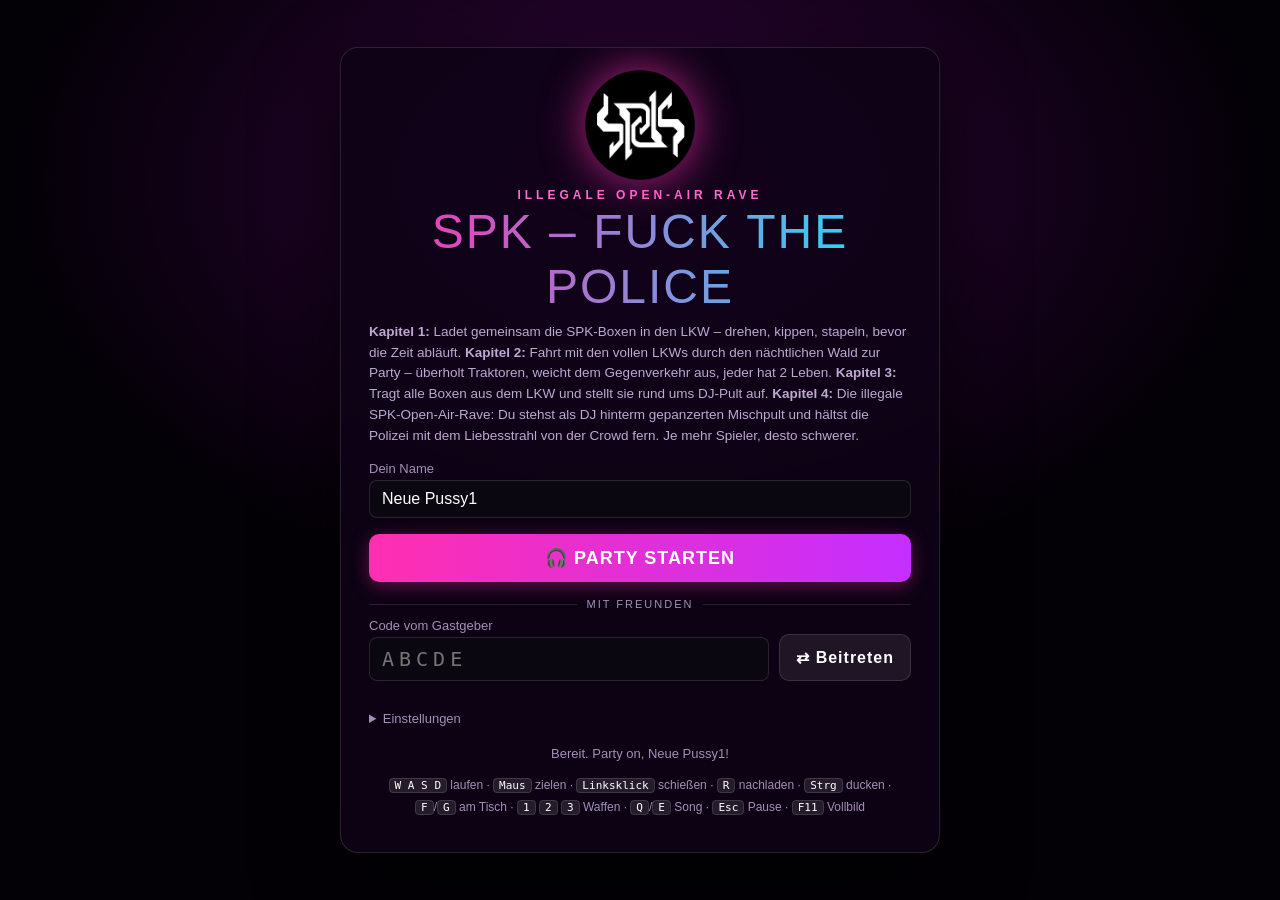
==== SPK - Fuck the Police/spiel/index.html @ 2ef5cf25 "Georg Brunner Gaming Portal – Web-Version für Handy und PC Co-Authored-By: Claude Opus 5.5 <noreply@" ====
<!doctype html>
<html lang="de">
<head>
<meta charset="utf-8">
<meta name="viewport" content="width=device-width, initial-scale=1, maximum-scale=1, user-scalable=no, viewport-fit=cover">
<meta name="mobile-web-app-capable" content="yes">
<meta name="apple-mobile-web-app-capable" content="yes">
<meta name="apple-mobile-web-app-status-bar-style" content="black-translucent">
<title>SPK – Fuck the Police</title>
<link rel="icon" href="assets/spk_logo.png">
<link rel="stylesheet" href="style.css">
</head>
<body>
<canvas id="c"></canvas>

<div id="hud" class="hidden">
  <div id="stageHud" class="hidden"><div id="sgTop"><div id="sgTitle"></div><div id="sgTimer"></div></div><div id="sgInfo"></div><div class="sgbar"><i id="sgBar"></i></div><div id="sgHint"></div><div id="sgKeys"></div></div>
  <div id="cross"><i class="l"></i><i class="r"></i><i class="t"></i><i class="b"></i><b></b></div>
  <div id="hit"></div>
  <div id="dmg"></div>
  <div id="dmgdir"></div>
  <div id="room"></div>
  <div id="djs"></div>
  <div id="levelBar"><span>LEVEL <b id="lvl">1</b>/10</span><span class="cnt" id="diffLbl">Mittel</span><span class="cnt">Cops erledigt: <b id="cnt">0/0</b></span></div>
  <div id="feed"></div>
  <div id="big"></div>
  <div id="energy"><div class="lbl">ENERGIE</div><div class="bar"><div id="enIn"></div></div><div id="enPct">100%</div></div>
  <div id="weapon" class="love"><div class="wn" id="wname">❤ LIEBESSTRAHL</div><b id="ammo">❤❤❤</b><span id="maxAmmo"></span><div id="slots"></div></div>
  <div id="songBox"><div id="song">♫</div><div class="hint"><kbd>Q</kbd> <kbd>E</kbd> Song wechseln</div></div>
  <div id="sub"></div>
  <div id="hintF" class="hidden"><kbd>F</kbd> Nase ziehen – volle Energie</div>
  <div id="snortFx"></div>
  <div id="down" class="hidden">Du bist ausgeschaltet – im nächsten Level bist du wieder dabei.</div>
</div>

<div id="pause" class="overlay hidden">
  <div class="panel">
    <h2>PAUSE</h2>
    <button id="bResume" class="btn">▶ Weiterspielen</button>
    <button id="bRestart" class="btn ghost">↻ Neu starten</button>
    <label id="pChapBox" class="dsel">Kapitel <select id="pChap"><option value="1">1 – LKW beladen</option><option value="2">2 – Fahrt zur Party</option><option value="3">3 – Boxen aufbauen</option><option value="4">4 – Der Rave</option></select></label>
    <label id="pDiffBox" class="dsel">Schwierigkeit <select id="pDiff"><option value="einfach">Einfach</option><option value="mittel">Mittel</option><option value="schwer">Schwer</option></select></label>
    <button id="bQuit" class="btn ghost">⏏ Hauptmenü</button>
    <p class="help">Steuerung: <kbd>W A S D</kbd> laufen · <kbd>Maus</kbd> zielen · <kbd>Linksklick</kbd> schießen/werfen · <kbd>R</kbd> nachladen · <kbd>Leertaste</kbd> springen · <kbd>Strg</kbd> ducken (Deckung hinterm Pult!) · Nach dem UFO: <kbd>F</kbd> Kokain (linker Tisch) bzw. Ketamin (rechter Tisch) · <kbd>G</kbd> LSD-Trip · <kbd>1</kbd> Liebesstrahl · <kbd>2</kbd> Flash-Pistole · <kbd>3</kbd> Liebesgranate · <kbd>Mausrad</kbd> Waffe wechseln · <kbd>Q</kbd>/<kbd>E</kbd> Song wechseln · <kbd>F11</kbd> Vollbild</p>
  </div>
</div>

<div id="over" class="overlay hidden">
  <div class="panel">
    <h2 id="overT">SPIEL VORBEI</h2>
    <p id="overP"></p>
    <button id="bAgain" class="btn">↻ Nochmal spielen</button>
    <p id="overWait" class="help hidden">Warte, bis der Gastgeber neu startet…</p>
    <button id="bQuit2" class="btn ghost">⏏ Hauptmenü</button>
  </div>
</div>

<div id="menu">
  <div class="box">
    <div class="logo"><img src="assets/spk_logo.png" alt=""></div>
    <div class="tag">ILLEGALE OPEN-AIR RAVE</div>
    <h1>SPK – FUCK THE POLICE</h1>
    <p class="story"><b>Kapitel 1:</b> Ladet gemeinsam die SPK-Boxen in den LKW – drehen, kippen, stapeln, bevor die Zeit abläuft. <b>Kapitel 2:</b> Fahrt mit den vollen LKWs durch den nächtlichen Wald zur Party – überholt Traktoren, weicht dem Gegenverkehr aus, jeder hat 2 Leben. <b>Kapitel 3:</b> Tragt alle Boxen aus dem LKW und stellt sie rund ums DJ-Pult auf. <b>Kapitel 4:</b> Die illegale SPK-Open-Air-Rave: Du stehst als DJ hinterm gepanzerten Mischpult und hältst die Polizei mit dem Liebesstrahl von der Crowd fern. Je mehr Spieler, desto schwerer.</p>
    <label>Dein Name <input id="name" maxlength="16"></label>
    <div id="menuBtns">
      <button id="bStart" class="btn" disabled>🎧 PARTY STARTEN</button>
      <div class="sep">MIT FREUNDEN</div>
      <div class="row"><label>Code vom Gastgeber <input id="code" maxlength="5" placeholder="ABCDE" autocomplete="off"></label><button id="bJoin" class="btn ghost" disabled>⇄ Beitreten</button></div>
      <div id="joinInfo"></div>
      <details><summary>Einstellungen</summary>
        <label>Maus-Empfindlichkeit <span id="vSens"></span><input id="sens" type="range" min="0.2" max="3" step="0.05"></label>
        <label>Lautstärke <span id="vVol"></span><input id="vol" type="range" min="0" max="1" step="0.05"></label>
        <label>Start bei <select id="chap"><option value="1">Kapitel 1 – LKW beladen</option><option value="2">Kapitel 2 – Fahrt zur Party</option><option value="3">Kapitel 3 – Boxen aufbauen</option><option value="4">Kapitel 4 – Der Rave</option></select></label>
        <label>Schwierigkeit <select id="diff"><option value="einfach">Einfach</option><option value="mittel">Mittel</option><option value="schwer">Schwer</option></select></label>
        <label>Grafik <select id="gfx"><option value="hoch">Hoch</option><option value="mittel">Mittel</option><option value="niedrig">Niedrig (schneller)</option></select></label>
      </details>
      <button id="bConsole" class="btn ghost hidden">🎮 Zurück zum Portal</button>
    </div>
    <div id="loadInfo">Lade…</div>
    <p class="help"><kbd>W A S D</kbd> laufen · <kbd>Maus</kbd> zielen · <kbd>Linksklick</kbd> schießen · <kbd>R</kbd> nachladen · <kbd>Strg</kbd> ducken · <kbd>F</kbd>/<kbd>G</kbd> am Tisch · <kbd>1</kbd> <kbd>2</kbd> <kbd>3</kbd> Waffen · <kbd>Q</kbd>/<kbd>E</kbd> Song · <kbd>Esc</kbd> Pause · <kbd>F11</kbd> Vollbild</p>
  </div>
</div>
<script src="lib/peerjs.min.js"></script>
<script type="module" src="game.js"></script>
<div id="rotateMsg"><b>⟲</b>Bitte das Handy quer halten</div>
</body>
</html>
---- SPK - Fuck the Police/spiel/style.css ----
:root { --pink: #ff2fb0; --cyan: #20e0ff; --txt: #f2e9f7; --mut: #a58fb8; --panel: rgba(16, 4, 24, 0.82); --line: rgba(255, 255, 255, 0.12); }
* { box-sizing: border-box; }
html, body { margin: 0; height: 100%; overflow: hidden; background: #000; color: var(--txt); font-family: "Segoe UI", Tahoma, Arial, sans-serif; }
#c { position: fixed; inset: 0; width: 100%; height: 100%; display: block; }
.hidden { display: none !important; }
kbd { background: rgba(255, 255, 255, 0.1); border: 1px solid var(--line); border-radius: 4px; padding: 0 5px; font-family: Consolas, monospace; color: #fff; font-size: 0.92em; }

/* HUD */
#hud { position: fixed; inset: 0; pointer-events: none; }
#cross { position: absolute; left: 50%; top: 50%; width: 0; height: 0; }
#cross i { position: absolute; background: rgba(255, 255, 255, 0.9); box-shadow: 0 0 2px #000; }
#cross .l, #cross .r { width: 9px; height: 2px; top: -1px; } #cross .l { right: 5px; } #cross .r { left: 5px; }
#cross .t, #cross .b { width: 2px; height: 9px; left: -1px; } #cross .t { bottom: 5px; } #cross .b { top: 5px; }
#cross b { position: absolute; left: -1px; top: -1px; width: 2px; height: 2px; background: #fff; }
#cross.ads i { opacity: 0.25; }
#hit { position: absolute; left: 50%; top: 50%; width: 30px; height: 30px; margin: -15px 0 0 -15px; opacity: 0; background:
  linear-gradient(45deg, transparent 46%, #fff 46%, #fff 54%, transparent 54%), linear-gradient(-45deg, transparent 46%, #fff 46%, #fff 54%, transparent 54%);
  -webkit-mask: radial-gradient(circle, transparent 7px, #000 8px); mask: radial-gradient(circle, transparent 7px, #000 8px); }
#hit.on { animation: hit .25s ease-out; } #hit.kill { filter: drop-shadow(0 0 3px #f00) hue-rotate(0deg); background:
  linear-gradient(45deg, transparent 44%, #ff3a3a 44%, #ff3a3a 56%, transparent 56%), linear-gradient(-45deg, transparent 44%, #ff3a3a 44%, #ff3a3a 56%, transparent 56%); animation: hit .45s ease-out; }
@keyframes hit { 0% { opacity: 1; transform: scale(1.3); } 100% { opacity: 0; transform: scale(1); } }
#dmg { position: absolute; inset: 0; opacity: 0; background: radial-gradient(ellipse at center, transparent 45%, rgba(220, 0, 0, 0.55) 100%); }
#dmg.on { animation: dmg .5s ease-out; } @keyframes dmg { 0% { opacity: 1; } 100% { opacity: 0; } }
#dmgdir { position: absolute; left: 50%; top: 50%; width: 260px; height: 260px; opacity: 0; transform: translate(-50%, -50%); }
#dmgdir::before { content: ''; position: absolute; left: 50%; top: 0; width: 70px; height: 18px; margin-left: -35px; border-radius: 50% 50% 0 0; background: rgba(255, 30, 30, 0.85); filter: blur(2px); }
#dmgdir.on { animation: dmg 1s ease-out; }
#room { position: absolute; left: 16px; top: 16px; background: var(--panel); border: 1px solid var(--line); border-radius: 10px; padding: 8px 12px; font-size: 13px; min-width: 170px; }
#room small { color: var(--mut); letter-spacing: 1.5px; font-size: 10px; display: block; }
#room b { font-family: Consolas, monospace; font-size: 26px; letter-spacing: 5px; color: var(--pink); }
#room .pl { color: #ddd; font-size: 12px; margin-top: 2px; }
#room.big { transform: scale(1.4); transform-origin: top left; }
#djs { position: absolute; left: 16px; top: 112px; display: flex; flex-direction: column; gap: 4px; }
#djs .dj { background: var(--panel); border-radius: 6px; padding: 4px 8px; font-size: 12px; width: 170px; }
#djs .dj i { display: block; height: 4px; background: #333; margin-top: 3px; } #djs .dj b { display: block; height: 100%; background: #6fdc5a; }
#djs .dj.down { opacity: 0.45; text-decoration: line-through; }
#levelBar { position: absolute; top: 14px; left: 50%; transform: translateX(-50%); display: flex; gap: 18px; align-items: center; background: var(--panel); border: 1px solid var(--line); padding: 7px 20px; border-radius: 10px; font-size: 18px; font-weight: 700; white-space: nowrap; }
#levelBar b { color: var(--pink); } #levelBar .cnt { font-size: 14px; font-weight: 400; } #levelBar .cnt b { color: var(--cyan); }
#feed { position: absolute; right: 16px; top: 16px; display: flex; flex-direction: column; gap: 5px; align-items: flex-end; }
#feed div { background: rgba(0, 0, 0, 0.55); padding: 5px 10px; border-radius: 5px; font-size: 13px; border-left: 3px solid var(--pink); }
#big { position: absolute; top: 34%; left: 50%; transform: translate(-50%, -50%) scale(0.9); font: 400 clamp(34px, 5vw, 64px) Impact, "Arial Black", sans-serif; letter-spacing: 2px; color: #fff; text-shadow: 0 0 24px var(--pink), 0 4px 20px #000; opacity: 0; transition: opacity .35s, transform .35s; white-space: nowrap; }
#big.on { opacity: 1; transform: translate(-50%, -50%) scale(1); }
#energy { position: absolute; left: 24px; bottom: 24px; }
#energy .lbl { font-size: 11px; color: var(--mut); letter-spacing: 1.5px; }
#energy .bar { width: 240px; height: 16px; background: rgba(20, 20, 20, 0.8); border: 1px solid #444; border-radius: 3px; margin-top: 4px; }
#enIn { height: 100%; width: 100%; border-radius: 2px; transition: width .2s; }
#enPct { font-size: 13px; color: #cfd8e0; margin-top: 2px; font-weight: 700; }
#weapon { position: absolute; right: 24px; bottom: 24px; text-align: right; font-size: 34px; font-weight: 800; }
#weapon .wn { font-size: 13px; color: var(--mut); letter-spacing: 1.5px; font-weight: 400; }
#weapon span { font-size: 18px; color: #8a8a96; }
#songBox { position: absolute; left: 50%; bottom: 20px; transform: translateX(-50%); text-align: center; background: var(--panel); border: 1px solid var(--line); border-radius: 10px; padding: 6px 16px; }
#song { color: var(--cyan); font-weight: 700; font-size: 15px; } #songBox .hint { font-size: 11px; color: var(--mut); margin-top: 2px; }
#down { position: absolute; top: 60%; left: 50%; transform: translateX(-50%); background: rgba(80, 0, 0, 0.7); padding: 10px 18px; border-radius: 8px; font-size: 16px; }

/* Overlays */
.overlay { position: fixed; inset: 0; display: flex; align-items: center; justify-content: center; background: rgba(6, 0, 12, 0.72); backdrop-filter: blur(3px); }
.panel { width: min(520px, 92vw); background: rgba(20, 5, 30, 0.94); border: 1px solid var(--line); border-radius: 16px; padding: 24px 28px; text-align: center; box-shadow: 0 30px 80px rgba(0, 0, 0, 0.6); }
.panel h2 { font: 400 40px Impact, "Arial Black", sans-serif; letter-spacing: 2px; margin: 0 0 10px; color: var(--pink); }
#over.lose h2 { color: #ff4a4a; } #over.win h2 { color: #7fd858; }
.panel p { color: #d8c8e4; font-size: 16px; }
.btn { cursor: pointer; border: 0; border-radius: 10px; font-size: 18px; font-weight: 800; padding: 13px 16px; width: 100%; color: #fff; background: linear-gradient(90deg, #ff2fb0, #c42fff); margin-top: 8px; letter-spacing: 1px; box-shadow: 0 4px 18px rgba(255, 47, 176, 0.35); }
.btn:hover { filter: brightness(1.12); } .btn:disabled { opacity: 0.45; cursor: default; }
.btn.ghost { background: rgba(255, 255, 255, 0.08); border: 1px solid var(--line); box-shadow: none; font-weight: 600; font-size: 16px; }
.help { color: var(--mut); font-size: 12px; line-height: 1.8; margin-top: 14px; }

/* Menü */
#menu { position: fixed; inset: 0; display: flex; align-items: center; justify-content: center; background: radial-gradient(900px 600px at 50% 20%, rgba(90, 10, 110, 0.55), rgba(3, 0, 6, 0.96) 70%); overflow-y: auto; padding: 16px; }
#menu .box { width: min(600px, 100%); max-height: 100%; overflow-y: auto; background: rgba(14, 3, 22, 0.88); border: 1px solid var(--line); border-radius: 18px; padding: 22px 28px; text-align: center; box-shadow: 0 30px 80px rgba(0, 0, 0, 0.7); }
#menu .logo img { width: 110px; height: 110px; filter: drop-shadow(0 0 22px rgba(255, 47, 176, 0.7)); }
#menu .tag { color: #ff6bd0; font-weight: 700; letter-spacing: 4px; font-size: 12px; margin-top: 4px; }
#menu h1 { font: 400 clamp(30px, 5vw, 48px) Impact, "Arial Black", sans-serif; letter-spacing: 2px; margin: 2px 0 8px; background: linear-gradient(90deg, #ff2fb0, #20e0ff); -webkit-background-clip: text; background-clip: text; color: transparent; }
#menu .story { color: #bfa8d2; font-size: 13.5px; line-height: 1.55; margin: 0 0 14px; text-align: left; }
#menu label { display: block; color: var(--mut); font-size: 13px; text-align: left; margin-bottom: 8px; }
#menu input, #menu select { width: 100%; margin-top: 4px; background: #0b0710; border: 1px solid var(--line); border-radius: 8px; color: #fff; font-size: 16px; padding: 9px 12px; outline: none; }
#menu input:focus { border-color: var(--pink); }
#menu input[type=range] { padding: 0; accent-color: var(--pink); }
#code { font-family: Consolas, monospace; letter-spacing: 5px; text-transform: uppercase; font-size: 20px !important; }
.sep { display: flex; align-items: center; gap: 10px; color: var(--mut); font-size: 11px; margin: 16px 0 8px; letter-spacing: 2px; }
.sep::before, .sep::after { content: ''; flex: 1; height: 1px; background: var(--line); }
.row { display: flex; gap: 10px; align-items: flex-end; } .row label { flex: 1; margin: 0 !important; } .row .btn { width: auto; white-space: nowrap; }
#joinInfo { color: #f5b14a; font-size: 13px; min-height: 16px; margin-top: 4px; }
details { text-align: left; margin-top: 10px; color: var(--mut); font-size: 13px; } summary { cursor: pointer; margin-bottom: 8px; }
#loadInfo { color: var(--mut); font-size: 13px; margin-top: 12px; }

#sub { position: absolute; left: 50%; bottom: 120px; transform: translateX(-50%); max-width: min(900px, 90vw); background: rgba(0, 0, 0, 0.72); border-radius: 10px; padding: 12px 22px; font-size: 22px; font-weight: 700; text-align: center; opacity: 0; transition: opacity .3s; }
#sub.on { opacity: 1; } #sub b { display: block; font-size: 13px; letter-spacing: 2px; margin-bottom: 4px; }
#sub.cop b { color: #6fa0ff; } #sub.cop { border-left: 4px solid #2a5bff; }
#sub.dj b { color: var(--pink); } #sub.dj { border-left: 4px solid var(--pink); font-size: 28px; }
#hintF { position: absolute; left: 50%; top: 58%; transform: translateX(-50%); background: rgba(0, 0, 0, 0.65); border: 1px solid #9bff7a; color: #d9ffcc; padding: 8px 16px; border-radius: 8px; font-size: 16px; }
#snortFx { position: absolute; inset: 0; opacity: 0; background: radial-gradient(ellipse at center, rgba(255,255,255,0.95), rgba(255,255,255,0.4) 60%, rgba(200,230,255,0.2)); }
#snortFx.on { animation: snort 1.6s ease-out; } @keyframes snort { 0% { opacity: 1; } 100% { opacity: 0; } }

#weapon.love { color: #ff6fd0; text-shadow: 0 0 12px #ff2fb0; } #weapon.love .wn { color: #ff9fe0; }
.dsel { display: block; margin-top: 12px; color: var(--mut); font-size: 14px; } .dsel select { margin-left: 8px; background: #0b0710; color: #fff; border: 1px solid var(--line); border-radius: 6px; padding: 6px 10px; font-size: 15px; }
#hintF { text-align: center; line-height: 1.7; }

#weapon.love { color: #ff6fd0; text-shadow: 0 0 12px #ff2fb0; } #weapon.flash { color: #cfeeff; text-shadow: 0 0 12px #6fc8ff; } #weapon.nade { color: #ff8fd8; text-shadow: 0 0 12px #ff2f9a; }
#weapon .wn { color: inherit; opacity: 0.85; }
#slots { display: flex; gap: 6px; justify-content: flex-end; margin-top: 4px; font-size: 13px; font-weight: 600; }
#slots i { font-style: normal; background: rgba(0,0,0,0.45); border: 1px solid rgba(255,255,255,0.2); border-radius: 5px; padding: 2px 7px; color: #ccc; text-shadow: none; }
#slots i.on { border-color: #ff6fd0; color: #fff; }

/* Kapitel 1 & 2 */
#hud.stagemode #levelBar, #hud.stagemode #energy, #hud.stagemode #weapon, #hud.stagemode #djs, #hud.stagemode #down, #hud.stagemode #hintF, #hud.stagemode #songBox { display: none !important; }
#stageHud { position: absolute; left: 0; right: 0; top: 12px; text-align: center; pointer-events: none; }
#sgTop, #sgInfo, .sgbar { width: min(720px, 92vw); margin-left: auto; margin-right: auto; }
#sgTop { width: auto; display: inline-flex !important; }
#sgTop { display: flex; justify-content: center; gap: 18px; align-items: baseline; background: var(--panel); border: 1px solid var(--line); border-radius: 10px; padding: 6px 18px; }
#sgTitle { font: 400 20px Impact, "Arial Black", sans-serif; letter-spacing: 1.5px; color: var(--pink); }
#sgTimer { font: 700 26px Consolas, monospace; color: #fff; } #sgTimer.warn { color: #ff4a4a; animation: blink 0.8s infinite; }
@keyframes blink { 50% { opacity: 0.4; } }
#sgInfo { margin-top: 6px; font-size: 15px; color: #e8dff0; text-shadow: 0 1px 4px #000; } #sgInfo b { color: var(--cyan); } #sgInfo b.lv { color: #ff4a6a; }
.sgbar { height: 6px; background: rgba(255,255,255,0.12); border-radius: 3px; margin: 6px auto 0; width: 70%; overflow: hidden; } .sgbar i { display: block; height: 100%; width: 0; background: linear-gradient(90deg, #ff2fb0, #20e0ff); transition: width .3s; }
#sgHint { position: fixed; left: 50%; bottom: 70px; transform: translateX(-50%); background: rgba(0,0,0,0.6); border-radius: 8px; padding: 6px 14px; font-size: 15px; white-space: nowrap; }
#sgHint:empty { display: none; }
#sgKeys { position: fixed; left: 50%; bottom: 18px; transform: translateX(-50%); font-size: 12px; color: var(--mut); background: var(--panel); border-radius: 8px; padding: 5px 12px; white-space: nowrap; }

/* ---------- Touch (Handy / Tablet) ---------- */
#touch { position: fixed; inset: 0; z-index: 30; user-select: none; -webkit-user-select: none; touch-action: none; }
#touch.hidden { display: none; }
#tLook { position: absolute; inset: 0; }
#tJoy { position: absolute; left: calc(18px + env(safe-area-inset-left, 0px)); bottom: calc(18px + env(safe-area-inset-bottom, 0px)); width: 150px; height: 150px; }
#tJoyBase { position: absolute; inset: 0; border-radius: 50%; background: rgba(255, 255, 255, 0.08); border: 2px solid rgba(255, 255, 255, 0.25); }
#tKnob { position: absolute; left: 50%; top: 50%; width: 64px; height: 64px; margin: -32px 0 0 -32px; border-radius: 50%; background: rgba(255, 47, 176, 0.55); border: 2px solid rgba(255, 255, 255, 0.7); box-shadow: 0 0 18px rgba(255, 47, 176, 0.6); }
#tJoy.on #tJoyBase { background: rgba(255, 255, 255, 0.14); }
#tBtns { position: absolute; right: calc(14px + env(safe-area-inset-right, 0px)); bottom: calc(14px + env(safe-area-inset-bottom, 0px)); display: grid; grid-template-columns: repeat(3, auto); gap: 10px; align-items: end; justify-items: center; direction: rtl; }
#tBtns .tb { direction: ltr; width: 66px; height: 66px; border-radius: 50%; border: 2px solid rgba(255, 255, 255, 0.55); background: rgba(20, 16, 30, 0.55); color: #fff; font: 800 12px/1 system-ui, sans-serif; letter-spacing: 0.04em; touch-action: none; -webkit-tap-highlight-color: transparent; }
#tBtns .tb.small { width: 52px; height: 52px; font-size: 11px; }
#tBtns .tb.big { width: 96px; height: 96px; font-size: 15px; grid-row: span 2; }
#tBtns .tb.fire { background: rgba(255, 47, 176, 0.5); border-color: #ff7fd8; }
#tBtns .tb.grab { background: rgba(57, 255, 136, 0.35); border-color: #39ff88; }
#tBtns .tb.gas { background: rgba(57, 255, 136, 0.35); border-color: #39ff88; }
#tBtns .tb.brake { background: rgba(255, 70, 70, 0.35); border-color: #ff6a6a; }
#tBtns .tb.hot { background: rgba(255, 226, 47, 0.55); border-color: #ffe22f; color: #111; }
#tBtns .tb.on { transform: scale(0.92); filter: brightness(1.5); }
#tPause { position: absolute; top: calc(10px + env(safe-area-inset-top, 0px)); left: 50%; transform: translateX(-50%); width: 46px; height: 34px; border-radius: 10px; border: 1px solid rgba(255, 255, 255, 0.4); background: rgba(0, 0, 0, 0.45); color: #fff; font: 700 14px system-ui; }
body.touch #sgKeys, body.touch .hint, body.touch kbd { display: none !important; }
body.touch #sgHint { font-size: 13px; }
#rotateMsg { display: none; }
@media (orientation: portrait) {
  body.touch #rotateMsg { display: flex; position: fixed; inset: 0; z-index: 100; background: #0b0710; color: #fff; align-items: center; justify-content: center; flex-direction: column; gap: 14px; font: 700 20px system-ui; text-align: center; padding: 24px; }
  body.touch #rotateMsg b { font-size: 64px; display: block; }
}
@media (max-height: 560px) {
  #menu { padding: 8px; }
  #menu .box { padding: 12px 18px; }
  #menu .logo img { width: 54px; height: 54px; }
  #menu .story, #menu .help { display: none; }
  #menu h1 { font-size: 26px; margin: 0 0 6px; }
  #menu .tag { display: none; }
}
body.touch #menu .help { display: none; }
/* Touch: HUD so anordnen, dass Daumen-Knöpfe nichts verdecken */
body.touch #tPause { left: auto; right: calc(10px + env(safe-area-inset-right, 0px)); transform: none; }
body.touch #energy { left: 50% !important; right: auto !important; bottom: auto !important; top: calc(58px + env(safe-area-inset-top, 0px)) !important; transform: translateX(-50%) scale(0.75); transform-origin: top center; }
body.touch #weapon { right: calc(64px + env(safe-area-inset-right, 0px)) !important; bottom: auto !important; top: calc(8px + env(safe-area-inset-top, 0px)) !important; transform: scale(0.7); transform-origin: top right; }
body.touch #songBox { bottom: auto !important; top: calc(100px + env(safe-area-inset-top, 0px)) !important; transform: scale(0.75); }
body.touch #room { transform: scale(0.6); transform-origin: top left; }
@media (max-height: 480px) {
  #tBtns .tb { width: 56px; height: 56px; font-size: 11px; }
  #tBtns .tb.small { width: 46px; height: 46px; }
  #tBtns .tb.big { width: 82px; height: 82px; }
  #tJoy { width: 128px; height: 128px; }
}
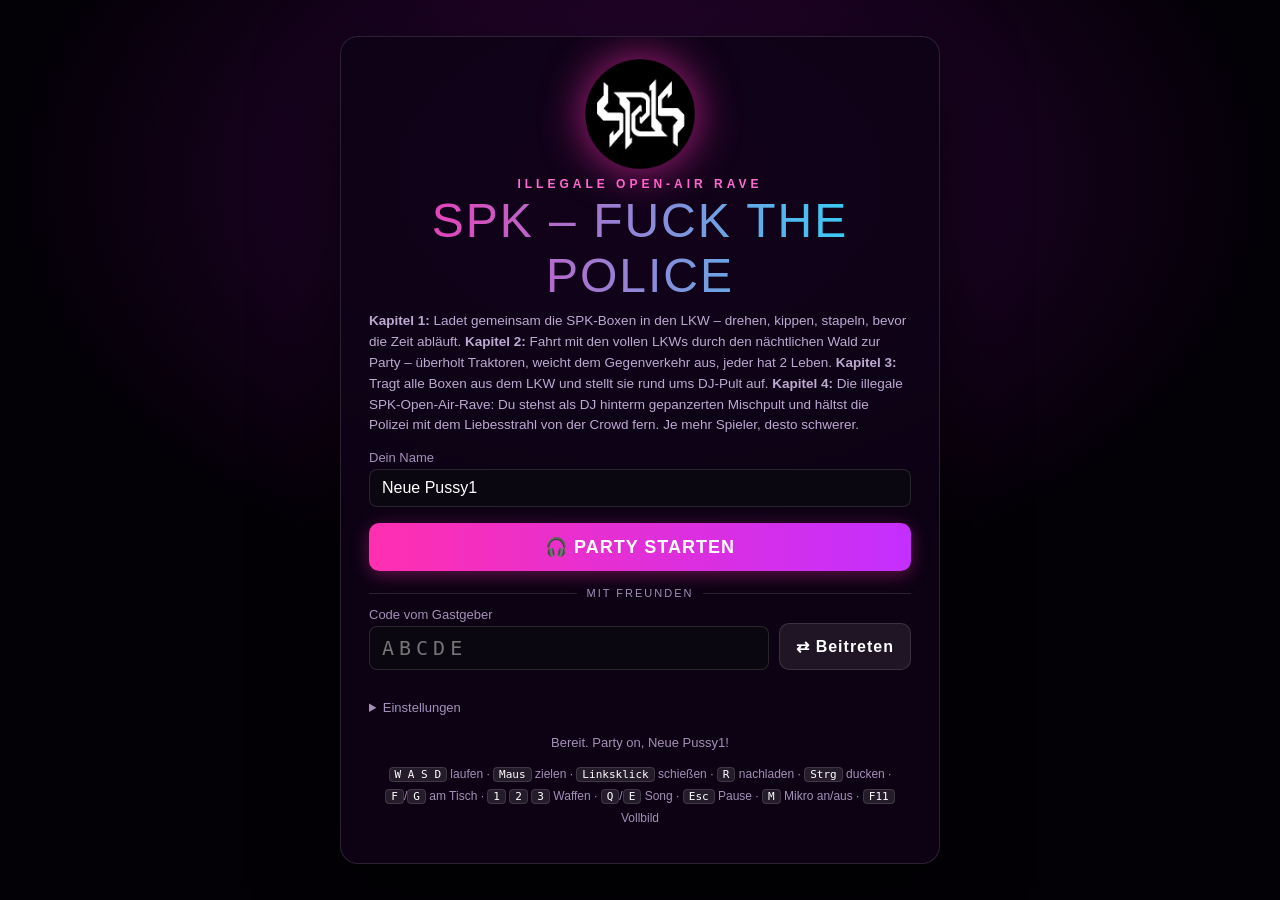
==== commit 934907aa: "Mikro per Knopfdruck an/aus, auch im SPK-Spiel Co-Authored-By: Claude Opus 5.5 <noreply@anthropic.co" ====
--- a/SPK - Fuck the Police/spiel/index.html
+++ b/SPK - Fuck the Police/spiel/index.html
@@ -41,7 +41,7 @@
     <label id="pChapBox" class="dsel">Kapitel <select id="pChap"><option value="1">1 – LKW beladen</option><option value="2">2 – Fahrt zur Party</option><option value="3">3 – Boxen aufbauen</option><option value="4">4 – Der Rave</option></select></label>
     <label id="pDiffBox" class="dsel">Schwierigkeit <select id="pDiff"><option value="einfach">Einfach</option><option value="mittel">Mittel</option><option value="schwer">Schwer</option></select></label>
     <button id="bQuit" class="btn ghost">⏏ Hauptmenü</button>
-    <p class="help">Steuerung: <kbd>W A S D</kbd> laufen · <kbd>Maus</kbd> zielen · <kbd>Linksklick</kbd> schießen/werfen · <kbd>R</kbd> nachladen · <kbd>Leertaste</kbd> springen · <kbd>Strg</kbd> ducken (Deckung hinterm Pult!) · Nach dem UFO: <kbd>F</kbd> Kokain (linker Tisch) bzw. Ketamin (rechter Tisch) · <kbd>G</kbd> LSD-Trip · <kbd>1</kbd> Liebesstrahl · <kbd>2</kbd> Flash-Pistole · <kbd>3</kbd> Liebesgranate · <kbd>Mausrad</kbd> Waffe wechseln · <kbd>Q</kbd>/<kbd>E</kbd> Song wechseln · <kbd>F11</kbd> Vollbild</p>
+    <p class="help">Steuerung: <kbd>W A S D</kbd> laufen · <kbd>Maus</kbd> zielen · <kbd>Linksklick</kbd> schießen/werfen · <kbd>R</kbd> nachladen · <kbd>Leertaste</kbd> springen · <kbd>Strg</kbd> ducken (Deckung hinterm Pult!) · Nach dem UFO: <kbd>F</kbd> Kokain (linker Tisch) bzw. Ketamin (rechter Tisch) · <kbd>G</kbd> LSD-Trip · <kbd>1</kbd> Liebesstrahl · <kbd>2</kbd> Flash-Pistole · <kbd>3</kbd> Liebesgranate · <kbd>Mausrad</kbd> Waffe wechseln · <kbd>Q</kbd>/<kbd>E</kbd> Song wechseln · <kbd>M</kbd> Mikro an/aus · <kbd>F11</kbd> Vollbild</p>
   </div>
 </div>
 
@@ -49,6 +49,7 @@
   <div class="panel">
     <h2 id="overT">SPIEL VORBEI</h2>
     <p id="overP"></p>
+    <div id="winPromo" class="hidden"></div>
     <button id="bAgain" class="btn">↻ Nochmal spielen</button>
     <p id="overWait" class="help hidden">Warte, bis der Gastgeber neu startet…</p>
     <button id="bQuit2" class="btn ghost">⏏ Hauptmenü</button>
@@ -77,7 +78,7 @@
       <button id="bConsole" class="btn ghost hidden">🎮 Zurück zum Portal</button>
     </div>
     <div id="loadInfo">Lade…</div>
-    <p class="help"><kbd>W A S D</kbd> laufen · <kbd>Maus</kbd> zielen · <kbd>Linksklick</kbd> schießen · <kbd>R</kbd> nachladen · <kbd>Strg</kbd> ducken · <kbd>F</kbd>/<kbd>G</kbd> am Tisch · <kbd>1</kbd> <kbd>2</kbd> <kbd>3</kbd> Waffen · <kbd>Q</kbd>/<kbd>E</kbd> Song · <kbd>Esc</kbd> Pause · <kbd>F11</kbd> Vollbild</p>
+    <p class="help"><kbd>W A S D</kbd> laufen · <kbd>Maus</kbd> zielen · <kbd>Linksklick</kbd> schießen · <kbd>R</kbd> nachladen · <kbd>Strg</kbd> ducken · <kbd>F</kbd>/<kbd>G</kbd> am Tisch · <kbd>1</kbd> <kbd>2</kbd> <kbd>3</kbd> Waffen · <kbd>Q</kbd>/<kbd>E</kbd> Song · <kbd>Esc</kbd> Pause · <kbd>M</kbd> Mikro an/aus · <kbd>F11</kbd> Vollbild</p>
   </div>
 </div>
 <script src="lib/peerjs.min.js"></script>
--- a/SPK - Fuck the Police/spiel/style.css
+++ b/SPK - Fuck the Police/spiel/style.css
@@ -130,6 +130,7 @@
 #tBtns .tb.grab { background: rgba(57, 255, 136, 0.35); border-color: #39ff88; }
 #tBtns .tb.gas { background: rgba(57, 255, 136, 0.35); border-color: #39ff88; }
 #tBtns .tb.brake { background: rgba(255, 70, 70, 0.35); border-color: #ff6a6a; }
+#tBtns .tb.mic { background: #e0245e; border-color: #ff8fb0; color: #fff; box-shadow: 0 0 14px rgba(255,40,100,0.8); }
 #tBtns .tb.hot { background: rgba(255, 226, 47, 0.55); border-color: #ffe22f; color: #111; }
 #tBtns .tb.on { transform: scale(0.92); filter: brightness(1.5); }
 #tPause { position: absolute; top: calc(10px + env(safe-area-inset-top, 0px)); left: 50%; transform: translateX(-50%); width: 46px; height: 34px; border-radius: 10px; border: 1px solid rgba(255, 255, 255, 0.4); background: rgba(0, 0, 0, 0.45); color: #fff; font: 700 14px system-ui; }
@@ -161,3 +162,13 @@
   #tBtns .tb.big { width: 82px; height: 82px; }
   #tJoy { width: 128px; height: 128px; }
 }
+
+/* Gewinnspiel-Hinweis */
+#promo { position: fixed; left: 50%; top: 18%; transform: translateX(-50%); z-index: 60; width: min(560px, calc(100vw - 32px)); padding: 18px 22px; border-radius: 14px; background: rgba(12, 4, 20, 0.92); border: 2px solid #ff2fb0; box-shadow: 0 0 40px rgba(255, 47, 176, 0.45); color: #fff; text-align: center; font: 600 17px/1.5 system-ui, sans-serif; }
+#promo.hidden { display: none; }
+#promo .pr-t { font: 400 30px Impact, "Arial Black", sans-serif; letter-spacing: 2px; color: #ffe22f; margin-bottom: 6px; }
+#promo p { margin: 0 0 12px; } #promo b { color: #ff7fd8; }
+#winPromo { margin: 14px 0; padding: 16px; border-radius: 12px; border: 2px dashed #ffe22f; background: rgba(255, 226, 47, 0.08); font: 600 16px/1.55 system-ui, sans-serif; color: #fff; }
+#winPromo.hidden { display: none; }
+#winPromo b { color: #ffe22f; } #winPromo .stamp { display: block; margin-top: 8px; font: 700 14px Consolas, monospace; color: #9ff3ff; }
+#over.win h2 { font-size: clamp(36px, 7vw, 54px); letter-spacing: 2px; }
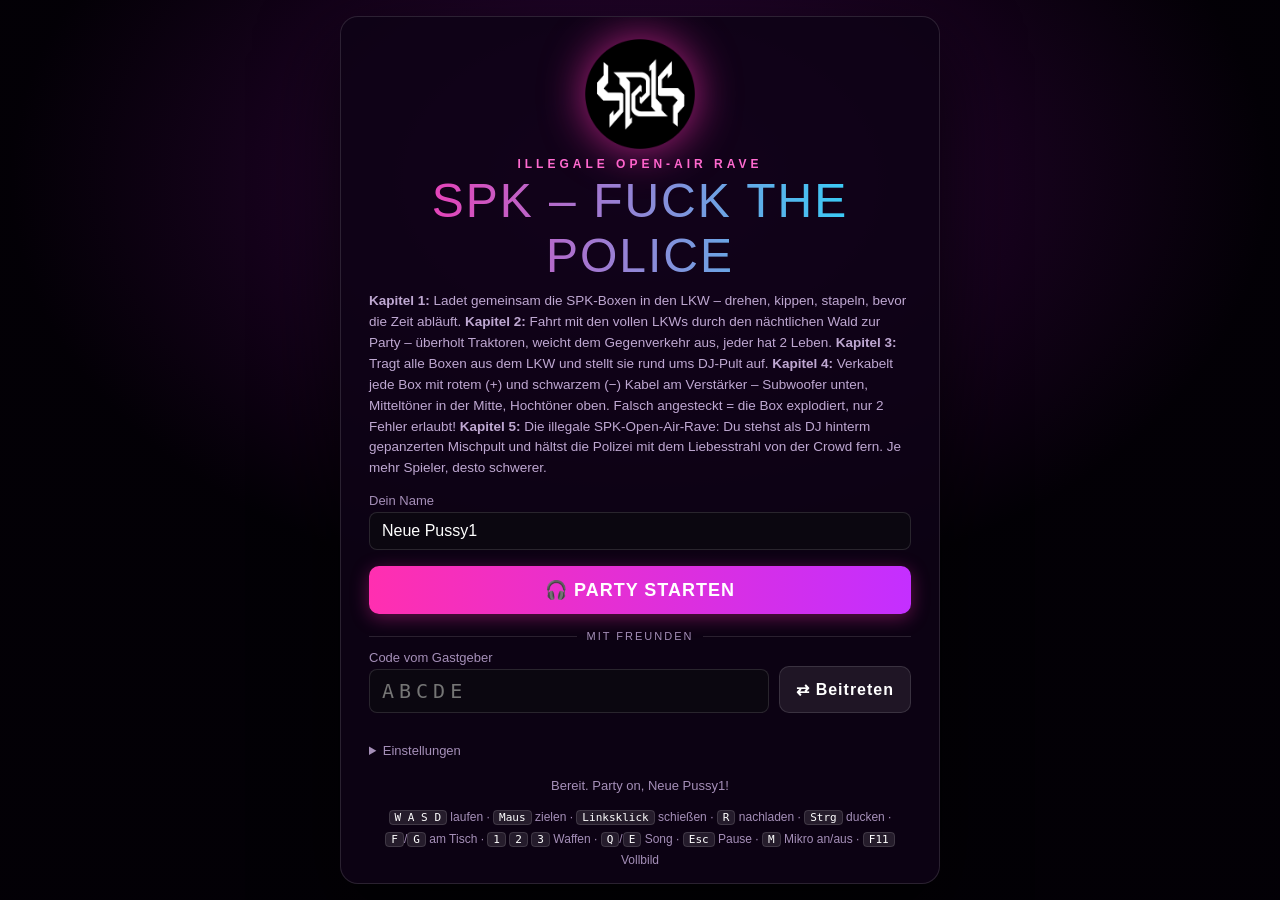
==== commit 80d8cc06: "SPK: neues Kapitel 4 Boxen verkabeln Co-Authored-By: Claude Opus 5.5 <noreply@anthropic.com> Claude-" ====
--- a/SPK - Fuck the Police/spiel/index.html
+++ b/SPK - Fuck the Police/spiel/index.html
@@ -38,7 +38,7 @@
     <h2>PAUSE</h2>
     <button id="bResume" class="btn">▶ Weiterspielen</button>
     <button id="bRestart" class="btn ghost">↻ Neu starten</button>
-    <label id="pChapBox" class="dsel">Kapitel <select id="pChap"><option value="1">1 – LKW beladen</option><option value="2">2 – Fahrt zur Party</option><option value="3">3 – Boxen aufbauen</option><option value="4">4 – Der Rave</option></select></label>
+    <label id="pChapBox" class="dsel">Kapitel <select id="pChap"><option value="1">1 – LKW beladen</option><option value="2">2 – Fahrt zur Party</option><option value="3">3 – Boxen aufbauen</option><option value="4">4 – Boxen verkabeln</option><option value="5">5 – Der Rave</option></select></label>
     <label id="pDiffBox" class="dsel">Schwierigkeit <select id="pDiff"><option value="einfach">Einfach</option><option value="mittel">Mittel</option><option value="schwer">Schwer</option></select></label>
     <button id="bQuit" class="btn ghost">⏏ Hauptmenü</button>
     <p class="help">Steuerung: <kbd>W A S D</kbd> laufen · <kbd>Maus</kbd> zielen · <kbd>Linksklick</kbd> schießen/werfen · <kbd>R</kbd> nachladen · <kbd>Leertaste</kbd> springen · <kbd>Strg</kbd> ducken (Deckung hinterm Pult!) · Nach dem UFO: <kbd>F</kbd> Kokain (linker Tisch) bzw. Ketamin (rechter Tisch) · <kbd>G</kbd> LSD-Trip · <kbd>1</kbd> Liebesstrahl · <kbd>2</kbd> Flash-Pistole · <kbd>3</kbd> Liebesgranate · <kbd>Mausrad</kbd> Waffe wechseln · <kbd>Q</kbd>/<kbd>E</kbd> Song wechseln · <kbd>M</kbd> Mikro an/aus · <kbd>F11</kbd> Vollbild</p>
@@ -61,7 +61,7 @@
     <div class="logo"><img src="assets/spk_logo.png" alt=""></div>
     <div class="tag">ILLEGALE OPEN-AIR RAVE</div>
     <h1>SPK – FUCK THE POLICE</h1>
-    <p class="story"><b>Kapitel 1:</b> Ladet gemeinsam die SPK-Boxen in den LKW – drehen, kippen, stapeln, bevor die Zeit abläuft. <b>Kapitel 2:</b> Fahrt mit den vollen LKWs durch den nächtlichen Wald zur Party – überholt Traktoren, weicht dem Gegenverkehr aus, jeder hat 2 Leben. <b>Kapitel 3:</b> Tragt alle Boxen aus dem LKW und stellt sie rund ums DJ-Pult auf. <b>Kapitel 4:</b> Die illegale SPK-Open-Air-Rave: Du stehst als DJ hinterm gepanzerten Mischpult und hältst die Polizei mit dem Liebesstrahl von der Crowd fern. Je mehr Spieler, desto schwerer.</p>
+    <p class="story"><b>Kapitel 1:</b> Ladet gemeinsam die SPK-Boxen in den LKW – drehen, kippen, stapeln, bevor die Zeit abläuft. <b>Kapitel 2:</b> Fahrt mit den vollen LKWs durch den nächtlichen Wald zur Party – überholt Traktoren, weicht dem Gegenverkehr aus, jeder hat 2 Leben. <b>Kapitel 3:</b> Tragt alle Boxen aus dem LKW und stellt sie rund ums DJ-Pult auf. <b>Kapitel 4:</b> Verkabelt jede Box mit rotem (+) und schwarzem (−) Kabel am Verstärker – Subwoofer unten, Mitteltöner in der Mitte, Hochtöner oben. Falsch angesteckt = die Box explodiert, nur 2 Fehler erlaubt! <b>Kapitel 5:</b> Die illegale SPK-Open-Air-Rave: Du stehst als DJ hinterm gepanzerten Mischpult und hältst die Polizei mit dem Liebesstrahl von der Crowd fern. Je mehr Spieler, desto schwerer.</p>
     <label>Dein Name <input id="name" maxlength="16"></label>
     <div id="menuBtns">
       <button id="bStart" class="btn" disabled>🎧 PARTY STARTEN</button>
@@ -71,7 +71,7 @@
       <details><summary>Einstellungen</summary>
         <label>Maus-Empfindlichkeit <span id="vSens"></span><input id="sens" type="range" min="0.2" max="3" step="0.05"></label>
         <label>Lautstärke <span id="vVol"></span><input id="vol" type="range" min="0" max="1" step="0.05"></label>
-        <label>Start bei <select id="chap"><option value="1">Kapitel 1 – LKW beladen</option><option value="2">Kapitel 2 – Fahrt zur Party</option><option value="3">Kapitel 3 – Boxen aufbauen</option><option value="4">Kapitel 4 – Der Rave</option></select></label>
+        <label>Start bei <select id="chap"><option value="1">Kapitel 1 – LKW beladen</option><option value="2">Kapitel 2 – Fahrt zur Party</option><option value="3">Kapitel 3 – Boxen aufbauen</option><option value="4">Kapitel 4 – Boxen verkabeln</option><option value="5">Kapitel 5 – Der Rave</option></select></label>
         <label>Schwierigkeit <select id="diff"><option value="einfach">Einfach</option><option value="mittel">Mittel</option><option value="schwer">Schwer</option></select></label>
         <label>Grafik <select id="gfx"><option value="hoch">Hoch</option><option value="mittel">Mittel</option><option value="niedrig">Niedrig (schneller)</option></select></label>
       </details>
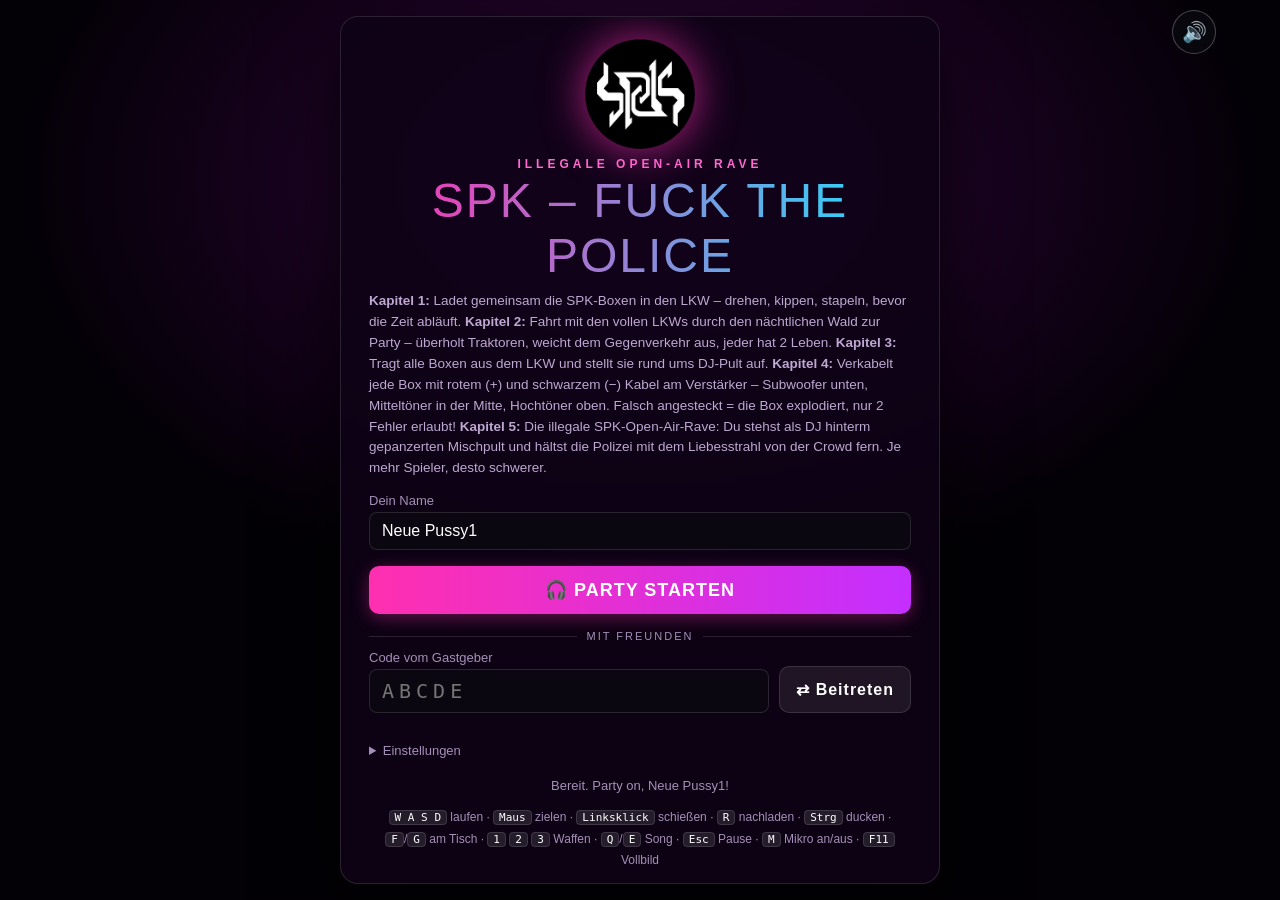
==== commit 89bbba69: "Lautstärke-Knopf mit Stumm-Tasten überall Co-Authored-By: Claude Opus 5.5 <noreply@anthropic.com> Cl" ====
--- a/SPK - Fuck the Police/spiel/index.html
+++ b/SPK - Fuck the Police/spiel/index.html
@@ -33,6 +33,14 @@
   <div id="down" class="hidden">Du bist ausgeschaltet – im nächsten Level bist du wieder dabei.</div>
 </div>
 
+<div id="volW"><button id="volBtn" title="Lautstärke (+/− Musik, N = Musik stumm)">🔊</button>
+  <div id="volPop" class="hidden">
+    <label>🔊 Alles <span id="wvVol"></span><input id="wVol" type="range" min="0" max="1" step="0.05"></label>
+    <label>🎵 Musik <span id="wvMus"></span><input id="wMus" type="range" min="0" max="1" step="0.05"></label>
+    <div class="vrow"><button id="muteMus">🔇 Musik aus</button><button id="muteAll">🔇 Alles aus</button></div>
+    <small>PC: <kbd>Esc</kbd> → hier klicken · <kbd>+</kbd>/<kbd>−</kbd> Musik · <kbd>N</kbd> Musik stumm</small>
+  </div>
+</div>
 <div id="pause" class="overlay hidden">
   <div class="panel">
     <h2>PAUSE</h2>
@@ -40,8 +48,9 @@
     <button id="bRestart" class="btn ghost">↻ Neu starten</button>
     <label id="pChapBox" class="dsel">Kapitel <select id="pChap"><option value="1">1 – LKW beladen</option><option value="2">2 – Fahrt zur Party</option><option value="3">3 – Boxen aufbauen</option><option value="4">4 – Boxen verkabeln</option><option value="5">5 – Der Rave</option></select></label>
     <label id="pDiffBox" class="dsel">Schwierigkeit <select id="pDiff"><option value="einfach">Einfach</option><option value="mittel">Mittel</option><option value="schwer">Schwer</option></select></label>
+    <div class="vols"><label>🔊 Lautstärke <span id="pvVol"></span><input id="pVol" type="range" min="0" max="1" step="0.05"></label><label>🎵 Musik <span id="pvMus"></span><input id="pMus" type="range" min="0" max="1" step="0.05"></label></div>
     <button id="bQuit" class="btn ghost">⏏ Hauptmenü</button>
-    <p class="help">Steuerung: <kbd>W A S D</kbd> laufen · <kbd>Maus</kbd> zielen · <kbd>Linksklick</kbd> schießen/werfen · <kbd>R</kbd> nachladen · <kbd>Leertaste</kbd> springen · <kbd>Strg</kbd> ducken (Deckung hinterm Pult!) · Nach dem UFO: <kbd>F</kbd> Kokain (linker Tisch) bzw. Ketamin (rechter Tisch) · <kbd>G</kbd> LSD-Trip · <kbd>1</kbd> Liebesstrahl · <kbd>2</kbd> Flash-Pistole · <kbd>3</kbd> Liebesgranate · <kbd>Mausrad</kbd> Waffe wechseln · <kbd>Q</kbd>/<kbd>E</kbd> Song wechseln · <kbd>M</kbd> Mikro an/aus · <kbd>F11</kbd> Vollbild</p>
+    <p class="help">Steuerung: <kbd>W A S D</kbd> laufen · <kbd>Maus</kbd> zielen · <kbd>Linksklick</kbd> schießen/werfen · <kbd>R</kbd> nachladen · <kbd>Leertaste</kbd> springen · <kbd>Strg</kbd> ducken (Deckung hinterm Pult!) · Nach dem UFO: <kbd>F</kbd> Kokain (linker Tisch) bzw. Ketamin (rechter Tisch) · <kbd>G</kbd> LSD-Trip · <kbd>1</kbd> Liebesstrahl · <kbd>2</kbd> Flash-Pistole · <kbd>3</kbd> Liebesgranate · <kbd>Mausrad</kbd> Waffe wechseln · <kbd>Q</kbd>/<kbd>E</kbd> Song wechseln · <kbd>M</kbd> Mikro an/aus · <kbd>+</kbd>/<kbd>−</kbd> Musik lauter/leiser · <kbd>N</kbd> Musik stumm · <kbd>F11</kbd> Vollbild</p>
   </div>
 </div>
 
@@ -71,6 +80,7 @@
       <details><summary>Einstellungen</summary>
         <label>Maus-Empfindlichkeit <span id="vSens"></span><input id="sens" type="range" min="0.2" max="3" step="0.05"></label>
         <label>Lautstärke <span id="vVol"></span><input id="vol" type="range" min="0" max="1" step="0.05"></label>
+        <label>Musik <span id="vMus"></span><input id="mus" type="range" min="0" max="1" step="0.05"></label>
         <label>Start bei <select id="chap"><option value="1">Kapitel 1 – LKW beladen</option><option value="2">Kapitel 2 – Fahrt zur Party</option><option value="3">Kapitel 3 – Boxen aufbauen</option><option value="4">Kapitel 4 – Boxen verkabeln</option><option value="5">Kapitel 5 – Der Rave</option></select></label>
         <label>Schwierigkeit <select id="diff"><option value="einfach">Einfach</option><option value="mittel">Mittel</option><option value="schwer">Schwer</option></select></label>
         <label>Grafik <select id="gfx"><option value="hoch">Hoch</option><option value="mittel">Mittel</option><option value="niedrig">Niedrig (schneller)</option></select></label>
--- a/SPK - Fuck the Police/spiel/style.css
+++ b/SPK - Fuck the Police/spiel/style.css
@@ -172,3 +172,19 @@
 #winPromo.hidden { display: none; }
 #winPromo b { color: #ffe22f; } #winPromo .stamp { display: block; margin-top: 8px; font: 700 14px Consolas, monospace; color: #9ff3ff; }
 #over.win h2 { font-size: clamp(36px, 7vw, 54px); letter-spacing: 2px; }
+
+#pause .vols { display: grid; gap: 8px; margin: 10px 0; text-align: left; }
+#pause .vols label { display: block; font-size: 14px; }
+#pause .vols input { width: 100%; accent-color: #ff2fb0; }
+#volToast { position: fixed; left: 50%; top: 18%; transform: translateX(-50%); z-index: 60; background: rgba(10,10,14,0.85); color: #fff; font: 700 18px 'Segoe UI', system-ui, sans-serif; padding: 10px 18px; border-radius: 12px; pointer-events: none; }
+
+#volW { position: fixed; top: 10px; right: 64px; z-index: 9999; font: 14px 'Segoe UI', system-ui, sans-serif; color: #fff; }
+#volBtn { width: 44px; height: 44px; border-radius: 50%; border: 1px solid rgba(255,255,255,0.25); background: rgba(10,10,16,0.7); color: #fff; font-size: 20px; cursor: pointer; }
+#volBtn.off { background: #e0245e; }
+#volPop { position: absolute; right: 0; top: 52px; width: 250px; background: rgba(12,10,20,0.95); border: 1px solid rgba(255,47,176,0.5); border-radius: 12px; padding: 12px; display: grid; gap: 10px; }
+#volPop.hidden { display: none; }
+#volPop label { display: block; } #volPop input { width: 100%; accent-color: #ff2fb0; }
+#volPop .vrow { display: flex; gap: 8px; } #volPop .vrow button { flex: 1; padding: 8px 4px; border-radius: 8px; border: 1px solid rgba(255,255,255,0.2); background: #26222e; color: #fff; font-weight: 700; cursor: pointer; }
+#volPop .vrow button.on { background: #e0245e; }
+#volPop small { opacity: 0.65; font-size: 11px; }
+body.touch #volPop small { display: none; }
